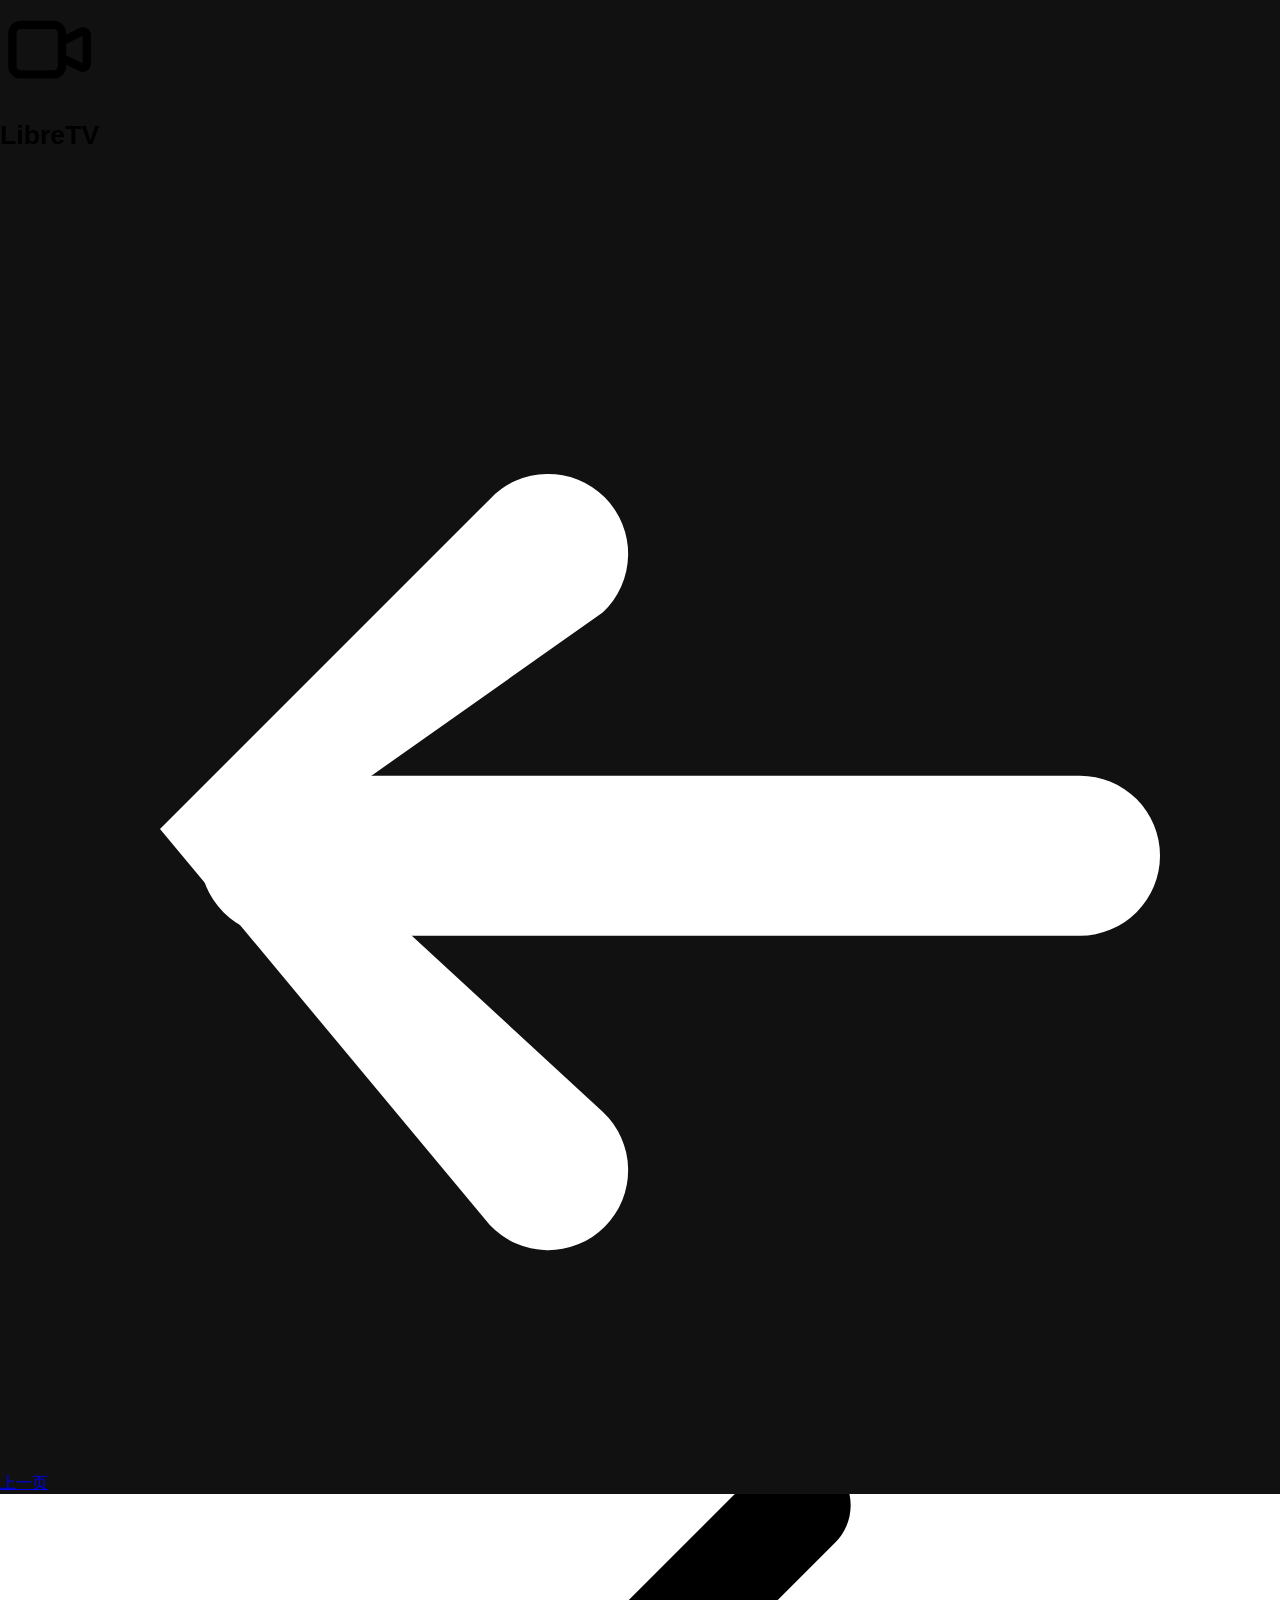
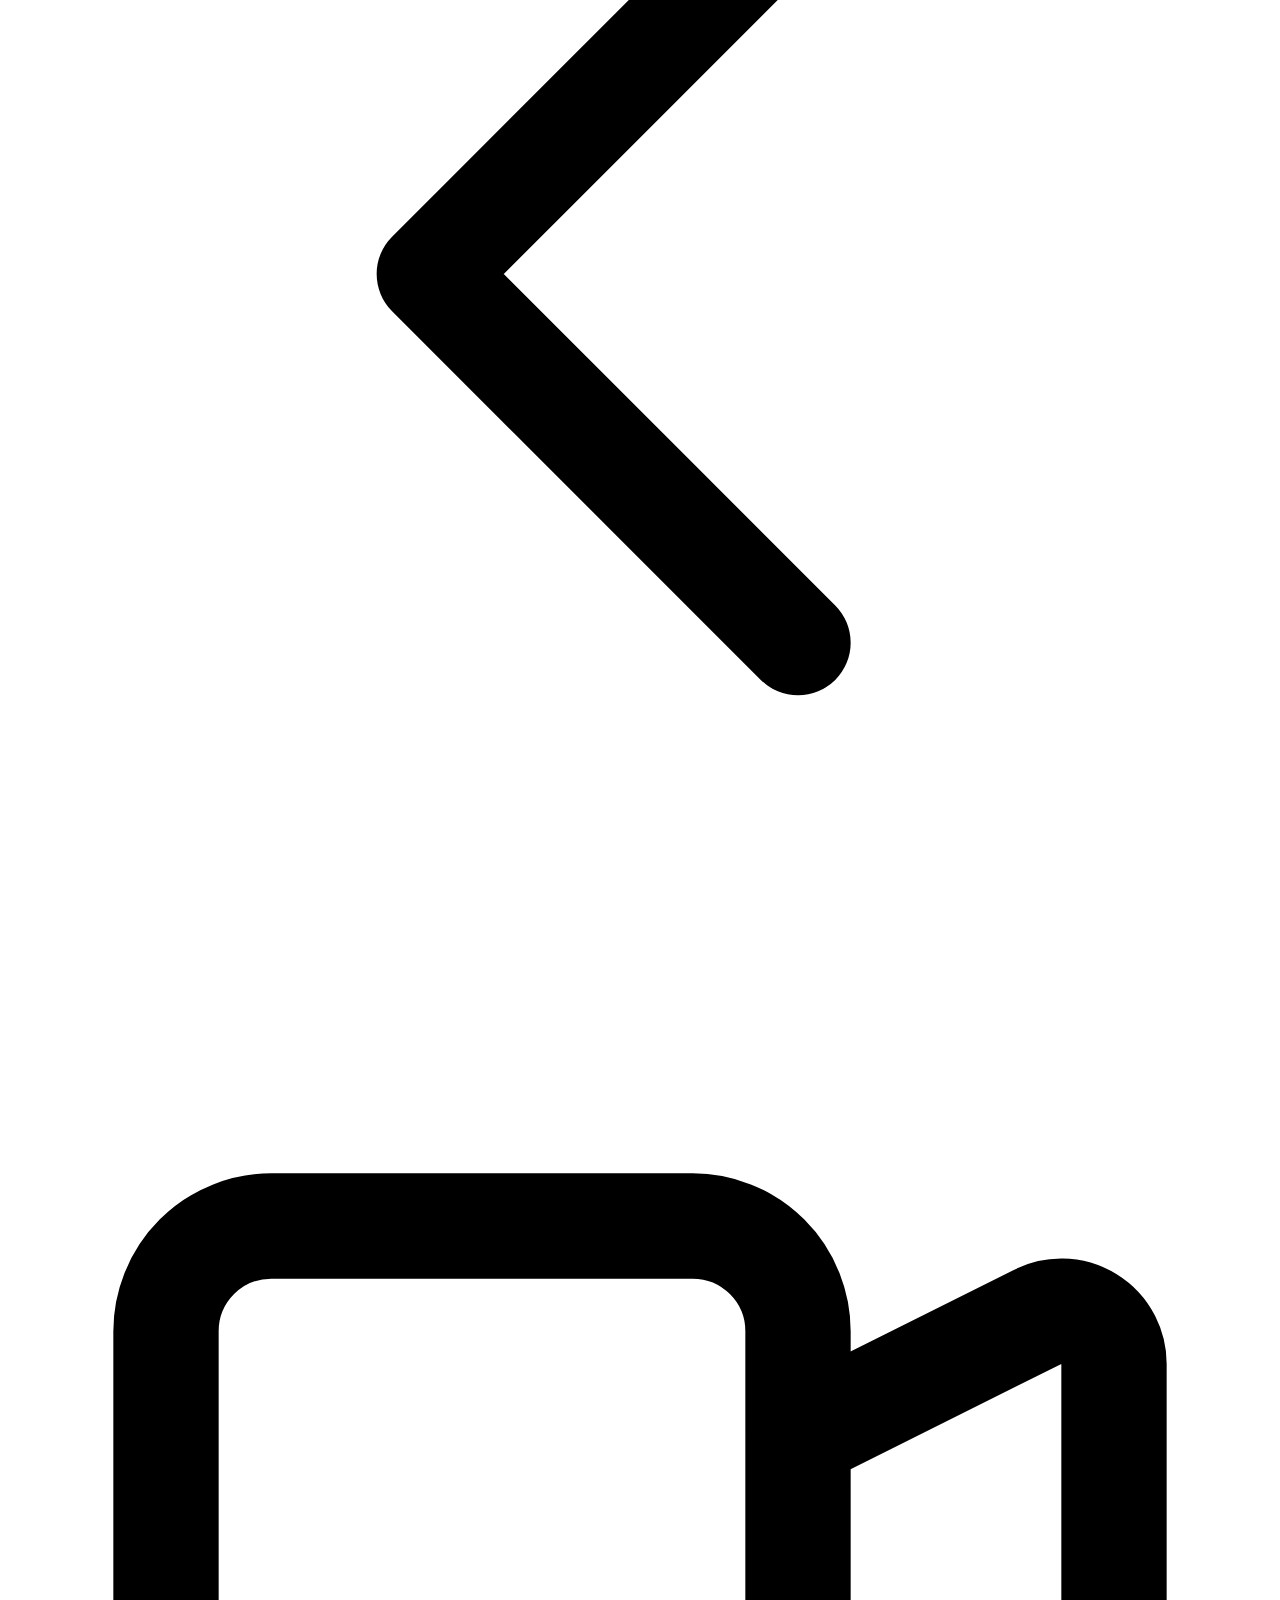
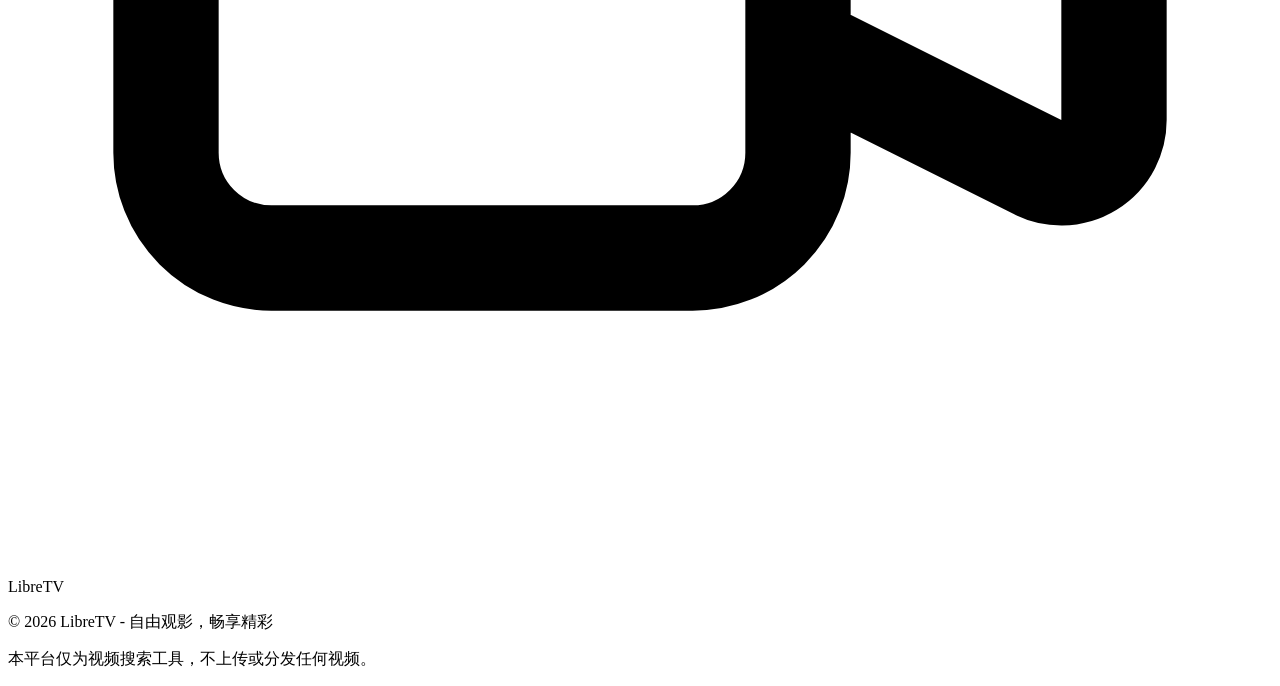
==== player.html @ 2f4b120f "chore(player): 更新版权年份并移除版本检查功能 - 注释掉 js/version-check.js 脚本引入 - 将版权年份从 2025 更新为 2026 - 简化免责声明文本内容 - " ====
<!DOCTYPE html>
<html lang="zh">
<head>
    <meta charset="UTF-8">
    <meta name="viewport" content="width=device-width, initial-scale=1.0">
    <meta name="referrer" content="same-origin">
    <title>LibreTV 播放器</title>

    <!-- Favicon -->
    <link rel="icon" href="image/logo.png">
    <link rel="apple-touch-icon" href="image/logo-black.png">
    <link rel="manifest" href="manifest.json">

    <script src="libs/tailwindcss.min.js"></script>
    <script src="js/wakelock.js"></script>
    <!-- <script src="js/version-check.js"></script> -->
    <link rel="stylesheet" href="css/styles.css">
    <link rel="stylesheet" href="css/player.css">
    
    <!-- Add optimized player loading styles -->
    <style>
      /* Critical header and navigation styles */
      .player-header {
        position: relative;
        z-index: 2147483647 !important;
        pointer-events: auto !important;
      }
      
      /* Critical loading styles to prevent FOUC */
      .player-placeholder {
        width: 100% !important;
        height: auto !important;
        aspect-ratio: 16/9 !important;
        background-color: #1f2937 !important;
        position: relative !important;
        display: block !important;
        border-radius: 8px !important;
        overflow: hidden !important;
      }
      
      .player-loading-container {
        width: 100% !important;
        height: 0 !important;
        padding-bottom: 56.25% !important;
        position: relative !important;
        background-color: #1f2937 !important;
        border-radius: 8px !important;
        overflow: hidden !important;
        display: block !important;
      }
      
      .player-loading-overlay {
        position: absolute !important;
        top: 0 !important;
        left: 0 !important;
        width: 100% !important;
        height: 100% !important;
        display: flex !important;
        flex-direction: column !important;
        align-items: center !important;
        justify-content: center !important;
        background-color: rgba(17, 24, 39, 0.7) !important;
      }
      
      .player-loading-spinner {
        width: 48px !important;
        height: 48px !important;
        border-radius: 50% !important;
        position: relative !important;
        margin-bottom: 16px !important;
      }
    
      /* Critical styles for loading text */
      .player-loading-text,
      .player-loading-overlay div:nth-child(2),
      div.player-loading-text {
        display: block !important;
        visibility: visible !important;
        opacity: 1 !important;
        color: #f9fafb !important;
        font-size: 16px !important;
        font-weight: 500 !important;
        margin-bottom: 8px !important;
        text-align: center !important;
        font-family: system-ui, -apple-system, sans-serif !important;
        line-height: 1.4 !important;
        text-shadow: 0 1px 2px rgba(0, 0, 0, 0.1) !important;
        pointer-events: none !important;
        z-index: 100 !important;
        background: transparent !important;
        max-width: 90% !important;
      }
      
      @keyframes player-spinner-rotate {
        to { transform: rotate(360deg); }
      }
      
      @keyframes spin {
        0% { transform: rotate(0deg); }
        100% { transform: rotate(360deg); }
      }
      
      /* ArtPlayer specific styles */
      .art-video-player, .art-video-player video {
        width: 100% !important;
        height: 100% !important;
        min-height: 150px !important;
        max-height: 100vh !important;
        background: #000 !important;
        object-fit: contain !important;
        /* position: relative !important; */
        display: block !important;
      }
    
      /* Fix for Chrome-specific issues */
      @media screen and (-webkit-min-device-pixel-ratio: 0) {
        .art-video-player video {
          transform: translateZ(0) !important;
          will-change: transform !important;
        }
    
        /* Force visibility of video element */
        .art-video-player.art-playing video {
          visibility: visible !important;
          opacity: 1 !important;
        }
      }

      .player-header-fixed {
        position: fixed !important;
        top: 0;
        left: 0;
        width: 100vw;
        z-index: 9000 !important;
        pointer-events: auto !important;
        background: #111;
      }
      #homeButton { pointer-events: auto !important; }
      body { padding-top: 72px; }
    </style>
    
    <!-- Loading indicator has been removed as requested -->
    <script>
      // Loading indicator initialization removed
    </script>
    <meta http-equiv="Cache-Control" content="no-store, must-revalidate">
    <meta http-equiv="Pragma" content="no-cache">
    <meta http-equiv="Expires" content="0">
</head>
<body>
    <header class="player-header-fixed p-4 flex items-center border-b border-[#333] gap-2">
        <div class="flex items-center min-w-0">
            <button id="homeButton" type="button" class="flex items-center min-w-0 cursor-pointer" style="background:none;border:none;padding:0;">
                <svg class="w-8 h-8 mr-2 text-[#00ccff] logo-icon" fill="none" stroke="currentColor" viewBox="0 0 24 24">
                    <path stroke-linecap="round" stroke-linejoin="round" stroke-width="2" d="M15 10l4.553-2.276A1 1 0 0121 8.618v6.764a1 1 0 01-1.447.894L15 14M5 18h8a2 2 0 002-2V8a2 2 0 00-2-2H5a2 2 0 00-2 2v8a2 2 0 002 2z"></path>
                </svg>
                <h1 class="text-xl font-bold gradient-text logo-text">LibreTV</h1>
            </button>
        </div>
        <h2 id="videoTitle" class="text-xl font-semibold flex-1 text-center overflow-x-auto whitespace-nowrap truncate custom-title-scroll"></h2>
        <a href="#" id="goBack" onclick="goBack(event)" class="px-4 py-2 bg-[#222] hover:bg-[#333] border border-[#333] rounded-lg transition-colors flex items-center min-w-0 home-btn">
            <svg class="w-5 h-5 mr-1" viewBox="0 0 24 24" fill="#ffffff" xmlns="http://www.w3.org/2000/svg">
                <path d="M5.25 11h15a1.5 1.5 0 1 1 0 3H5.25a1.5 1.5 0 0 1 0-3z"/>
                <path d="M5.55 12 11.3 17.3a1.5 1.5 0 1 1-2.12 2.12L3 12l6.18-6.18a1.5 1.5 0 1 1 2.12 2.12L5.55 12z"/>
            </svg>
            <span class="home-btn-text">上一页</span>
        </a>
    </header>

    <!-- 密码验证弹窗 -->
    <div id="passwordModal" class="fixed inset-0 bg-black/95 hidden items-center justify-center z-[65] transition-opacity duration-300">
        <div class="bg-[#111] p-8 rounded-lg w-11/12 max-w-md border border-[#333] max-h-[90vh] flex flex-col">
            <div class="flex justify-between items-center mb-6 flex-none">
                <h2 class="text-2xl font-bold gradient-text">访问验证</h2>
            </div>
            <div class="mb-6">
                <p class="text-gray-300 mb-4">请输入密码继续访问</p>
                <form id="passwordForm" onsubmit="handlePasswordSubmit(); return false;">
                    <input type="text" name="username" id="username" autocomplete="username" style="display:none" tabindex="-1" aria-hidden="true">
                    <input type="password" id="passwordInput" class="w-full bg-[#111] border border-[#333] text-white px-4 py-3 rounded-lg focus:outline-none focus:border-white transition-colors" placeholder="密码..." autocomplete="new-password">
                    <button id="passwordSubmitBtn" type="submit" class="mt-4 w-full bg-blue-600 hover:bg-blue-700 text-white px-4 py-2 rounded">提交</button>
                </form>
                <p id="passwordError" class="text-red-500 mt-2 hidden">密码错误，请重试</p>
            </div>
        </div>
    </div>

    <main class="container mx-auto px-4 py-4">
        <!-- 视频播放区 -->
        <div id="playerContainer" class="player-container">
            <div class="relative">
                <div id="player" class="player-placeholder" style="width: 100%; height: auto; aspect-ratio: 16/9; background-color: #1f2937; position: relative; display: block;">
                    <!-- Initial loading state before JavaScript loads -->
                    <div style="position: absolute; top: 50%; left: 50%; transform: translate(-50%, -50%); text-align: center; color: white;">
                        <div style="width: 48px; height: 48px; border: 4px solid rgba(255, 255, 255, 0.1); border-radius: 50%; border-top-color: #f97316; margin: 0 auto 16px; animation: spin 1s linear infinite;"></div>
                        <div style="font-size: 16px; font-weight: 500;" id="loading-title">正在加载视频...</div>
                    </div>
                </div>
                <div class="loading-container" id="loading" style="display: none;">
                    <div class="loading-spinner"></div>
                    <div>正在加载视频...</div>
                </div>
                <div class="error-container" id="error">
                    <div class="error-icon">⚠️</div>
                    <div id="error-message">视频加载失败</div>
                    <div style="margin-top: 10px; font-size: 14px; color: #aaa;">请尝试其他视频源或稍后重试</div>
                </div>
            </div>
        </div>

        <!-- 集数导航 -->
        <div class="player-container">
            <div class="flex justify-between items-center my-4">
                <button onclick="playPreviousEpisode()" id="prevButton" class="px-4 py-2 bg-[#222] hover:bg-[#333] border border-[#333] rounded-lg transition-colors">
                    <svg class="w-5 h-5 inline-block" fill="none" stroke="currentColor" viewBox="0 0 24 24">
                        <path stroke-linecap="round" stroke-linejoin="round" stroke-width="2" d="M15 19l-7-7 7-7"></path>
                    </svg>
                    上一集
                </button>
                <span class="text-gray-400" id="episodeInfo">加载中...</span>
                <button onclick="playNextEpisode()" id="nextButton" class="px-4 py-2 bg-[#222] hover:bg-[#333] border border-[#333] rounded-lg transition-colors">
                    下一集
                    <svg class="w-5 h-5 inline-block" fill="none" stroke="currentColor" viewBox="0 0 24 24">
                        <path stroke-linecap="round" stroke-linejoin="round" stroke-width="2" d="M9 5l7 7-7 7"></path>
                    </svg>
                </button>
            </div>
        </div>

        <!-- 添加自动播放开关和排序按钮 -->
        <div class="player-container mb-2">
            <div class="flex flex-wrap justify-end items-center gap-2">
                <!-- 自动连播开关 - 分组到左边 -->
                <div class="flex items-center gap-1 flex-shrink-0 mr-auto">
                    <span class="text-gray-400 text-sm whitespace-nowrap">自动连播</span>
                    <label class="switch">
                        <input type="checkbox" id="autoplayToggle">
                        <span class="slider"></span>
                    </label>
                </div>
                
                <!-- 把各种功能按钮放在右侧 - 在小屏幕上各自占一行 -->
                <div class="flex flex-wrap justify-end gap-2">
                    <!-- 倒序排列按钮 -->
                    <button onclick="toggleEpisodeOrder()" class="px-3 py-1 bg-[#222] hover:bg-[#333] border border-[#333] rounded-lg transition-colors flex items-center space-x-1 flex-shrink-0">
                        <svg xmlns="http://www.w3.org/2000/svg" class="h-4 w-4" id="orderIcon" viewBox="0 0 20 20" fill="currentColor">
                            <path fill-rule="evenodd" d="M10 18a8 8 0 100-16 8 8 0 000 16zm1-11a1 1 0 10-2 0v3.586L7.707 9.293a1 1 0 00-1.414 1.414l3 3a1 1 0 001.414 0l3-3a1 1 0 00-1.414-1.414L11 10.586V7z" clip-rule="evenodd" />
                        </svg>
                        <span id="orderText">倒序排列</span>
                    </button>
                    
                    <!-- 复制链接按钮 -->
                    <button title="复制播放链接" onclick="copyLinks()" class="px-2 py-1 bg-[#222] hover:bg-[#333] border border-[#333] text-white rounded-lg transition">
                        <svg xmlns="http://www.w3.org/2000/svg" class="h-4 w-4" fill="none" viewBox="0 0 24 24" stroke="currentColor">
                            <path stroke-linecap="round" stroke-linejoin="round" stroke-width="2" d="M8 5H6a2 2 0 00-2 2v12a2 2 0 002 2h10a2 2 0 002-2v-1M8 5a2 2 0 012-2h2a2 2 0 002-2M8 5a2 2 0 012-2h2a2 2 0 012 2m0 0h2a2 2 0 012 2v3m2 4H10m0 0l3-3m-3 3l3 3" />
                        </svg>
                    </button>
                    
                    <!-- 锁定控制按钮 - 始终显示在最右侧 -->
                    <button id="lockToggle" onclick="toggleControlsLock()" title="锁定控制" 
                            class="px-2 py-1 bg-[#222] hover:bg-[#333] border border-[#333] text-white rounded-lg transition flex-shrink-0">
                        <svg id="lockIcon" class="w-4 h-4" fill="none" stroke="currentColor" viewBox="0 0 24 24">
                            <!-- 默认状态：未锁图标 -->
                            <path stroke-linecap="round" stroke-linejoin="round" stroke-width="2"
                                d="M15 11V7a3 3 0 00-6 0v4m-3 4h12v6H6v-6z" />
                        </svg>
                    </button>
                </div>
            </div>
        </div>

        <!-- 集数网格 -->
        <div class="player-container">
            <div class="episode-grid" id="episodesGrid">
                <div class="grid grid-cols-2 sm:grid-cols-4 md:grid-cols-6 lg:grid-cols-8 gap-2" id="episodesList">
                    <!-- 集数将在这里动态加载 -->
                    <div class="col-span-full text-center text-gray-400 py-8">加载中...</div>
                </div>
            </div>
        </div>
    </main>

    <!-- 添加快捷键提示元素 -->
    <div class="shortcut-hint" id="shortcutHint">
        <svg class="w-6 h-6" fill="none" stroke="currentColor" viewBox="0 0 24 24" id="shortcutIcon">
            <path stroke-linecap="round" stroke-linejoin="round" stroke-width="2" d="M15 19l-7-7 7-7"></path>
        </svg>
        <span id="shortcutText"></span>
    </div>

    <!-- 页脚区域 -->
    <footer class="footer mt-2 py-6 border-t border-[#333] bg-[#0a0a0a]">
        <div class="container mx-auto px-4">
            <div class="flex flex-col md:flex-row justify-between items-center">
                <div class="mb-4 md:mb-0">
                    <div class="flex items-center justify-center md:justify-start">
                        <svg class="w-6 h-6 mr-2" fill="none" stroke="currentColor" viewBox="0 0 24 24">
                            <path stroke-linecap="round" stroke-linejoin="round" stroke-width="2" d="M15 10l4.553-2.276A1 1 0 0121 8.618v6.764a1 1 0 01-1.447.894L15 14M5 18h8a2 2 0 002-2V8a2 2 0 00-2-2H5a2 2 0 00-2 2v8a2 2 0 002 2z"></path>
                        </svg>
                        <span class="gradient-text font-bold">LibreTV</span>
                    </div>
                    <p class="text-gray-500 text-sm mt-2 text-center md:text-left">© 2026 LibreTV - 自由观影，畅享精彩</p>
                </div>
                
                <div class="text-center md:text-right">
                    <p class="text-gray-500 text-sm max-w-md">
                        本平台仅为视频搜索工具，不上传或分发任何视频。
                    </p>
                    <div class="mt-2 flex justify-center md:justify-end space-x-4">
                        <!-- <a href="about.html" class="text-gray-400 hover:text-white text-sm transition-colors">关于我们</a> -->
                        <!-- <a href="privacy.html" class="text-gray-400 hover:text-white text-sm transition-colors">隐私政策</a> -->
                        <!-- <a href="https://www.msf.hk/zh-hant/donate/general?type=one-off" target="_blank" rel="noopener" class="text-blue-400 hover:text-blue-300 text-sm transition-colors">捐赠</a> -->
                    </div>
                </div>
            </div>
        </div>
    </footer>

    <!-- 引入纯 JS sha256（HTTP 下依然可用） -->
    <script src="libs/sha256.min.js"></script>
    <script>
        // 保存原始 js‑sha256 实现，避免被 password.js 覆盖
        window._jsSha256 = window.sha256;
    </script>
    
    <script src="libs/hls.min.js" crossorigin="anonymous"></script>
    <script src="libs/artplayer.min.js" crossorigin="anonymous"></script>

    <script src="js/config.js"></script>
    <script src="js/password.js"></script>
    <script src="js/ui.js"></script>
    <script src="js/player.js"></script>

    <script>
        // 创建全局环境变量对象
        window.__ENV__ = window.__ENV__ || {};
        
        // 注入服务器端环境变量 (将由服务器端替换)
        // PASSWORD 变量将在这里被服务器端注入
        window.__ENV__.PASSWORD = "{{PASSWORD}}";

        // 修复 home 跳转
        document.addEventListener('DOMContentLoaded', function() {
            // 使用事件委托处理首页按钮点击
            document.body.addEventListener('click', function(event) {
                const homeButton = event.target.closest('#homeButton');
                if (homeButton) {
                    event.preventDefault();
                    event.stopPropagation();

                    // 如果是在iframe中打开的，尝试关闭iframe
                    if (window.self !== window.top) {
                        try {
                            // 尝试调用父窗口的关闭播放器函数
                            window.parent.closeVideoPlayer && window.parent.closeVideoPlayer(true);
                            return;
                        } catch (e) {
                            console.error('调用父窗口closeVideoPlayer失败:', e);
                        }
                    }

                    // 多重兜底跳转
                    try {
                            window.location.href = '/';
                    } catch (e) {
                        try {
                            window.location.replace('/');
                        } catch (e2) {
                            window.location.assign('/');
                    }
                    }
                    return false;
                }
            });
        });
    </script>
</body>
</html>
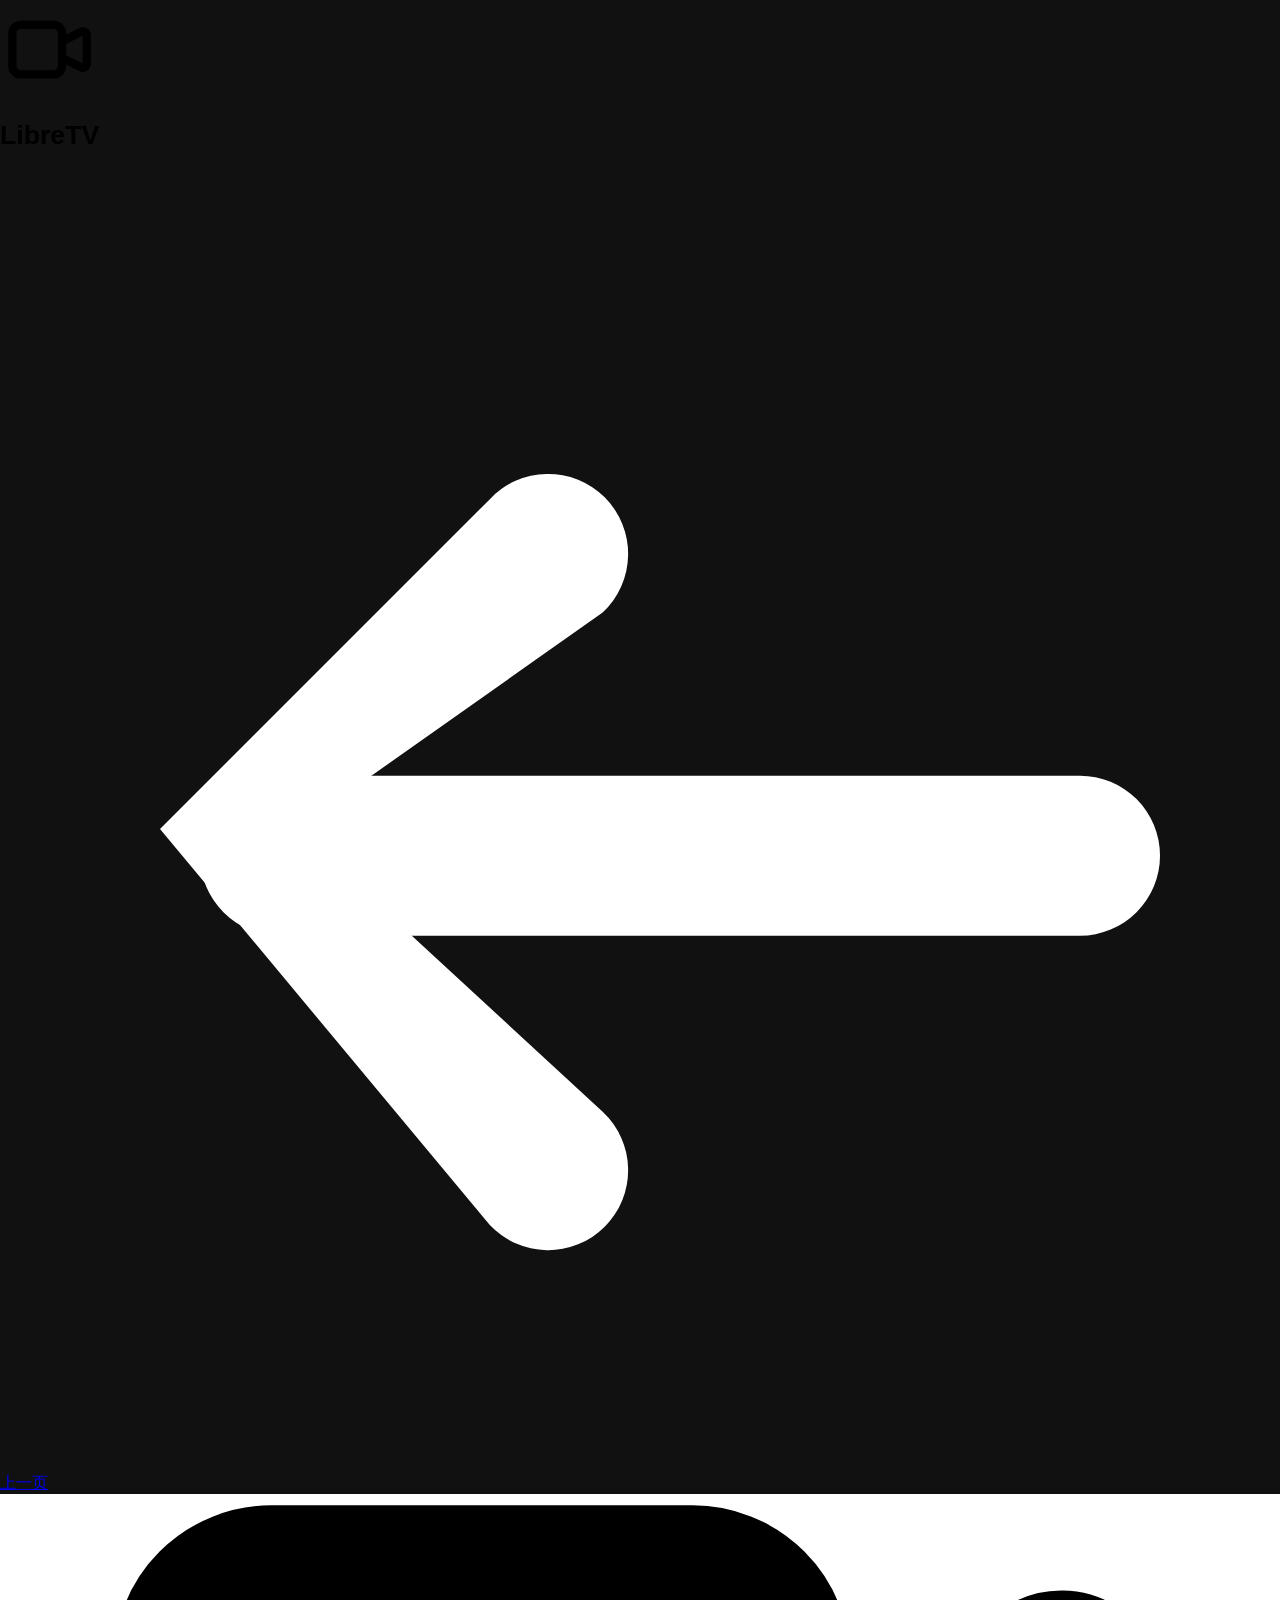
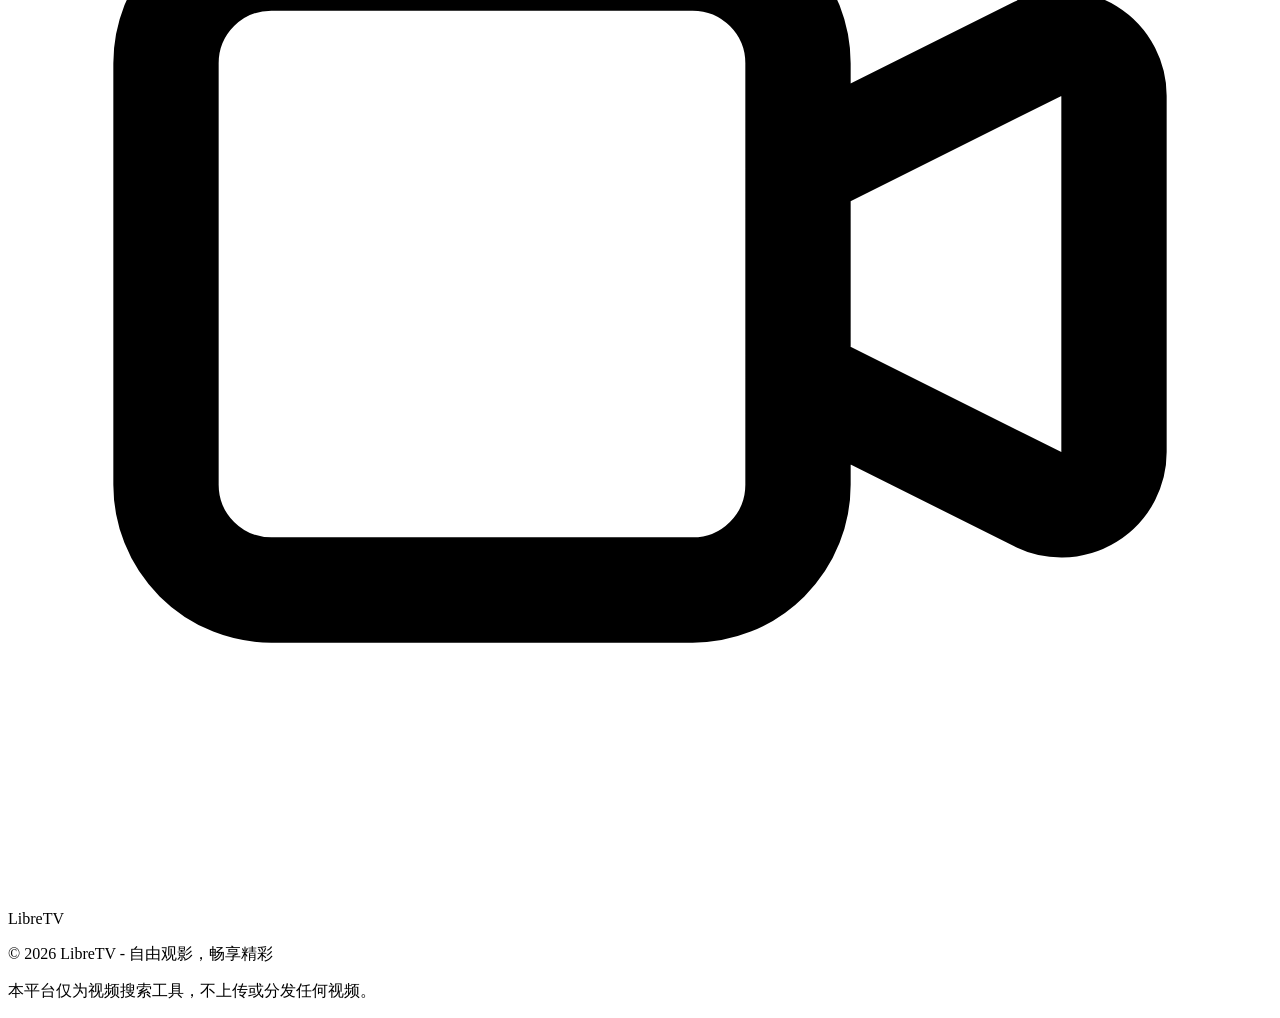
==== commit d3f97d41: "refactor(proxy): 优化 M3U8 代理处理逻辑 - 移除主播放列表带宽选择逻辑，保留全部清晰度档位 - 将 M3U8 子播放列表 URI 重写为 /proxy 路径供前端 ABR 切换" ====
--- a/player.html
+++ b/player.html
@@ -255,16 +255,6 @@
                             <path stroke-linecap="round" stroke-linejoin="round" stroke-width="2" d="M8 5H6a2 2 0 00-2 2v12a2 2 0 002 2h10a2 2 0 002-2v-1M8 5a2 2 0 012-2h2a2 2 0 002-2M8 5a2 2 0 012-2h2a2 2 0 012 2m0 0h2a2 2 0 012 2v3m2 4H10m0 0l3-3m-3 3l3 3" />
                         </svg>
                     </button>
-                    
-                    <!-- 锁定控制按钮 - 始终显示在最右侧 -->
-                    <button id="lockToggle" onclick="toggleControlsLock()" title="锁定控制" 
-                            class="px-2 py-1 bg-[#222] hover:bg-[#333] border border-[#333] text-white rounded-lg transition flex-shrink-0">
-                        <svg id="lockIcon" class="w-4 h-4" fill="none" stroke="currentColor" viewBox="0 0 24 24">
-                            <!-- 默认状态：未锁图标 -->
-                            <path stroke-linecap="round" stroke-linejoin="round" stroke-width="2"
-                                d="M15 11V7a3 3 0 00-6 0v4m-3 4h12v6H6v-6z" />
-                        </svg>
-                    </button>
                 </div>
             </div>
         </div>
@@ -279,14 +269,6 @@
             </div>
         </div>
     </main>
-
-    <!-- 添加快捷键提示元素 -->
-    <div class="shortcut-hint" id="shortcutHint">
-        <svg class="w-6 h-6" fill="none" stroke="currentColor" viewBox="0 0 24 24" id="shortcutIcon">
-            <path stroke-linecap="round" stroke-linejoin="round" stroke-width="2" d="M15 19l-7-7 7-7"></path>
-        </svg>
-        <span id="shortcutText"></span>
-    </div>
 
     <!-- 页脚区域 -->
     <footer class="footer mt-2 py-6 border-t border-[#333] bg-[#0a0a0a]">
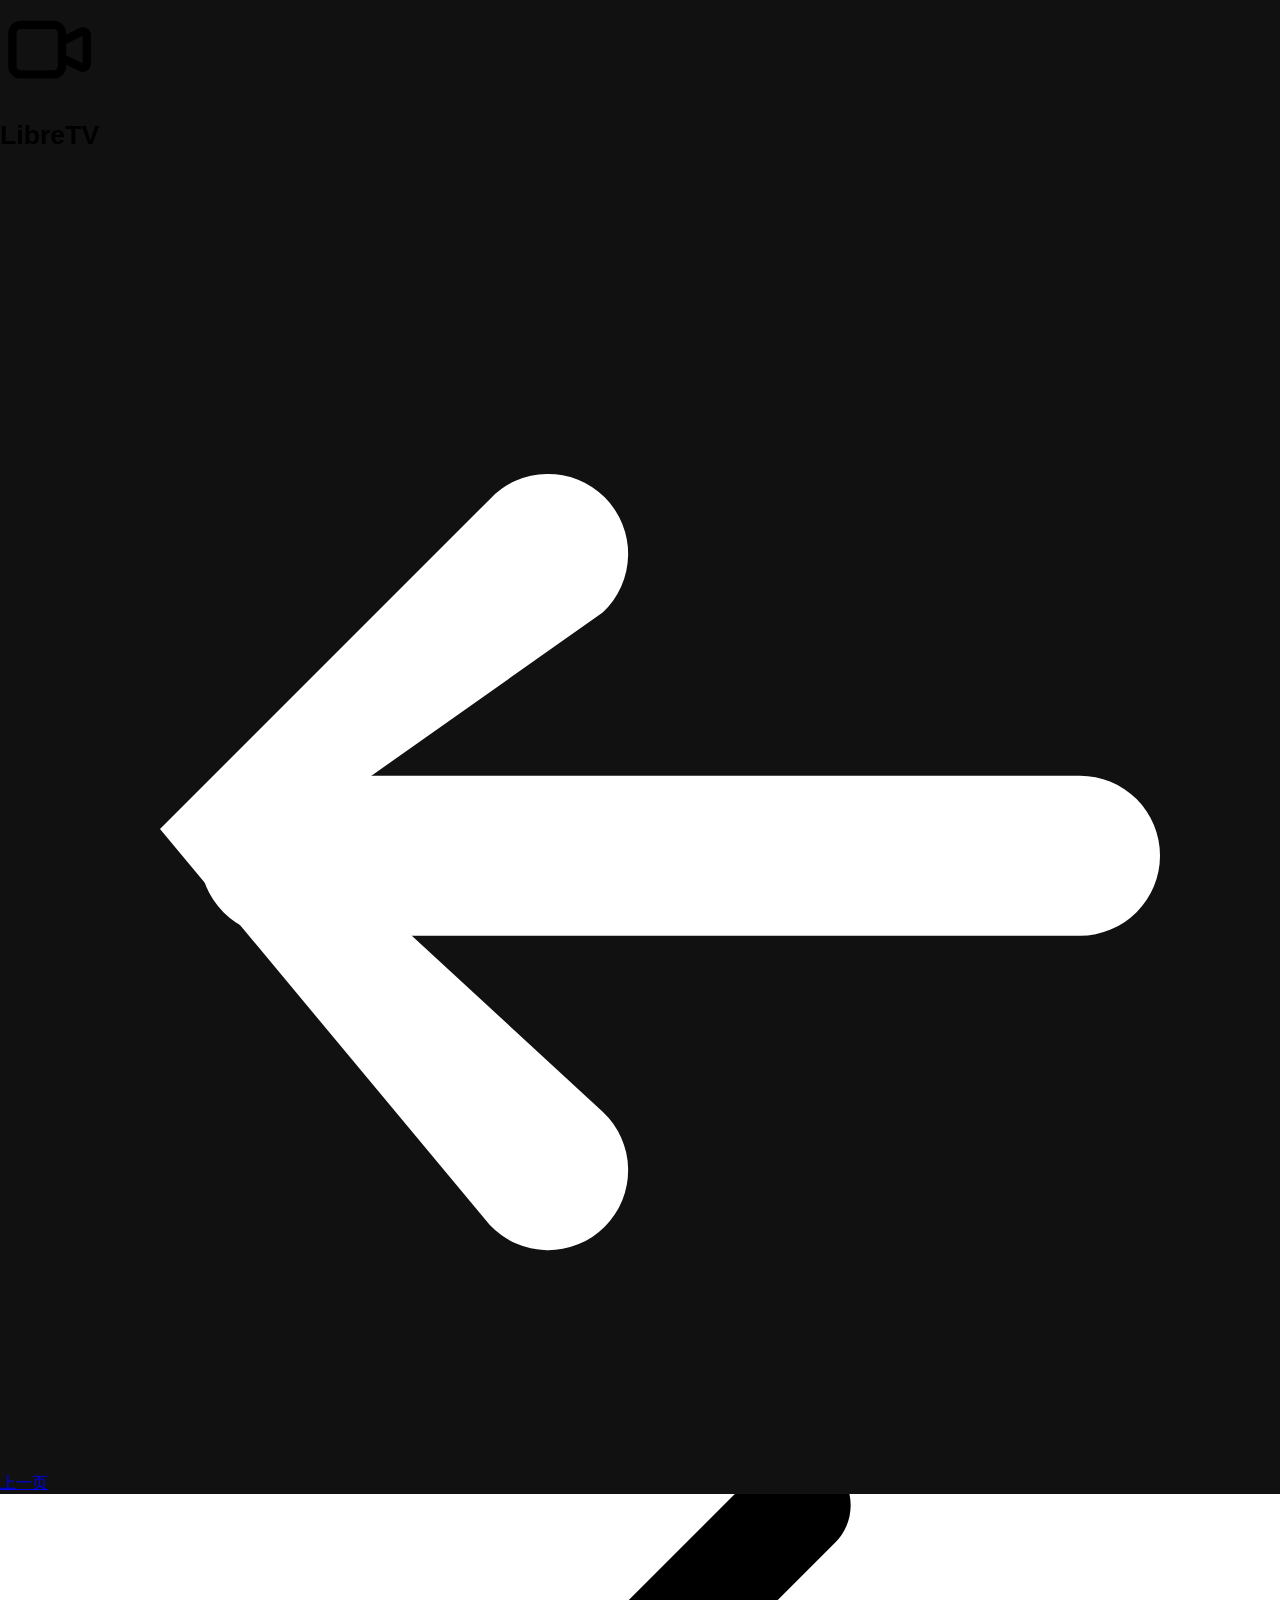
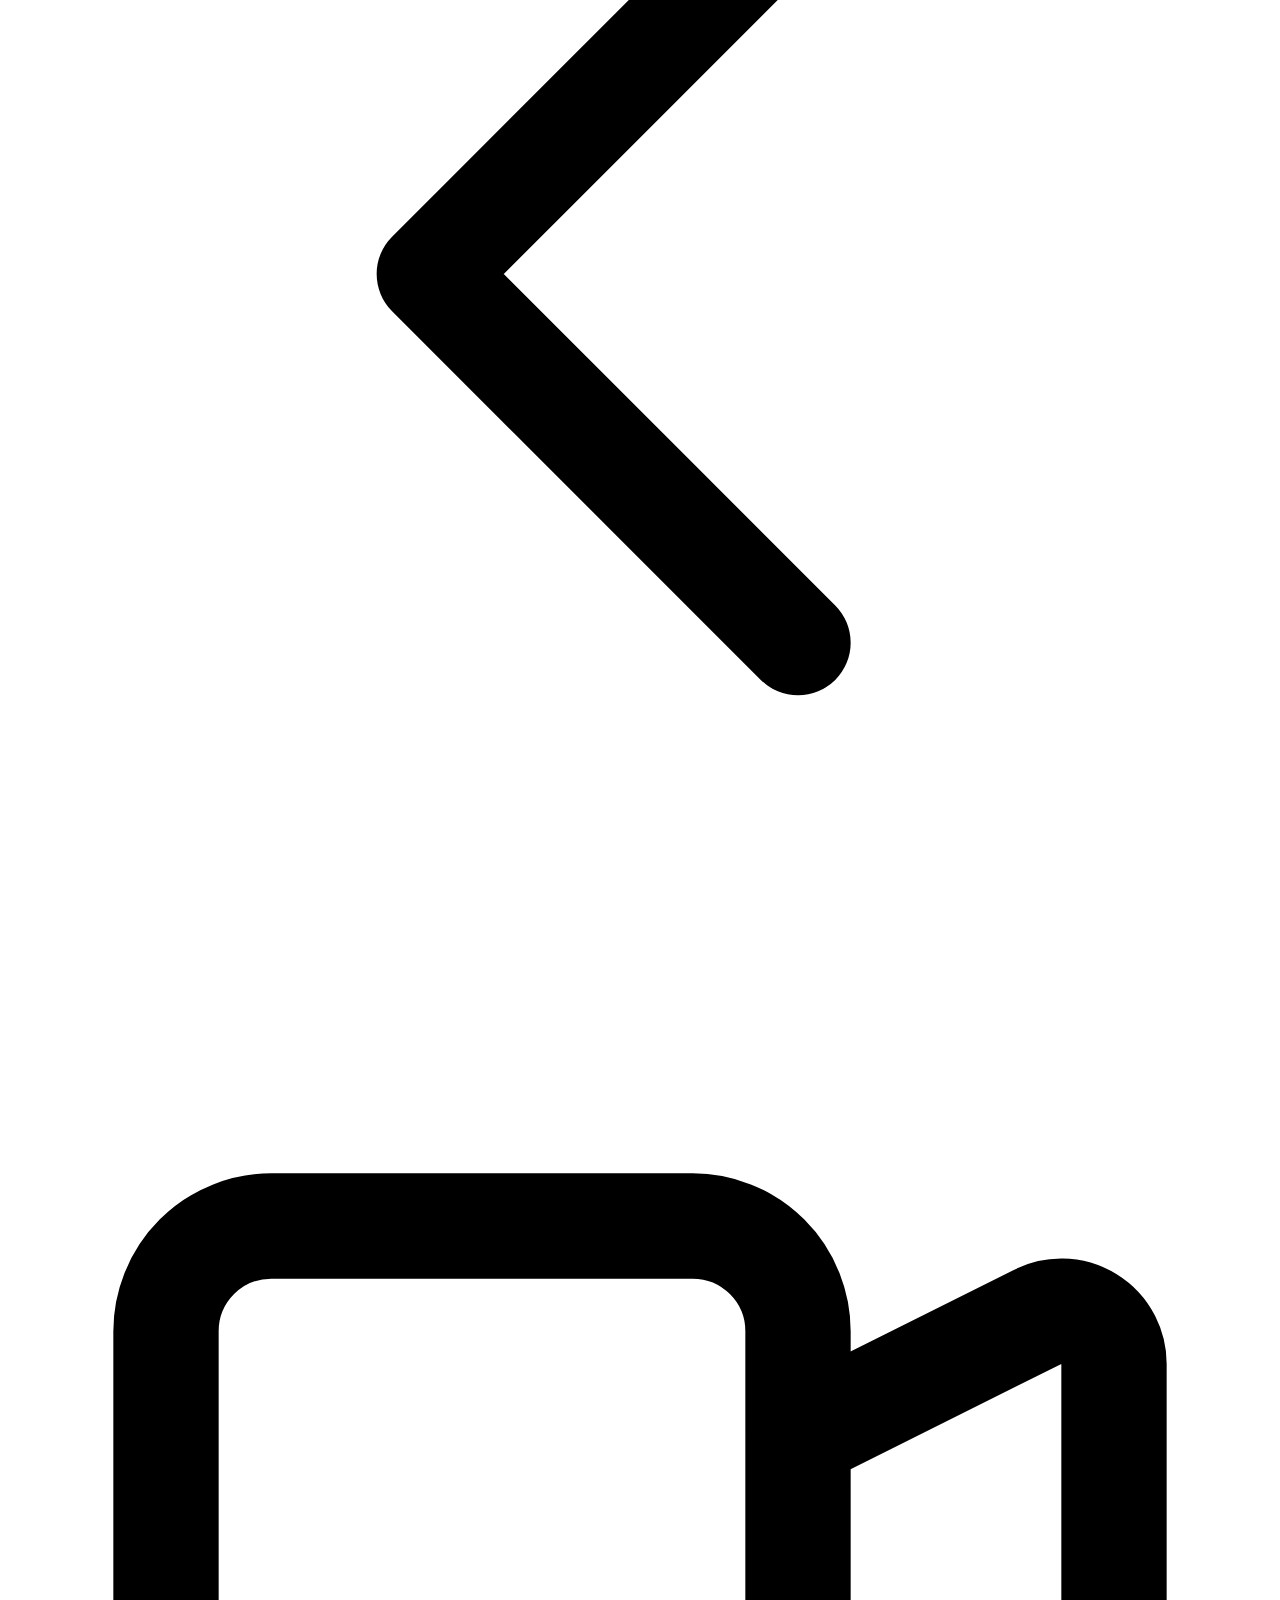
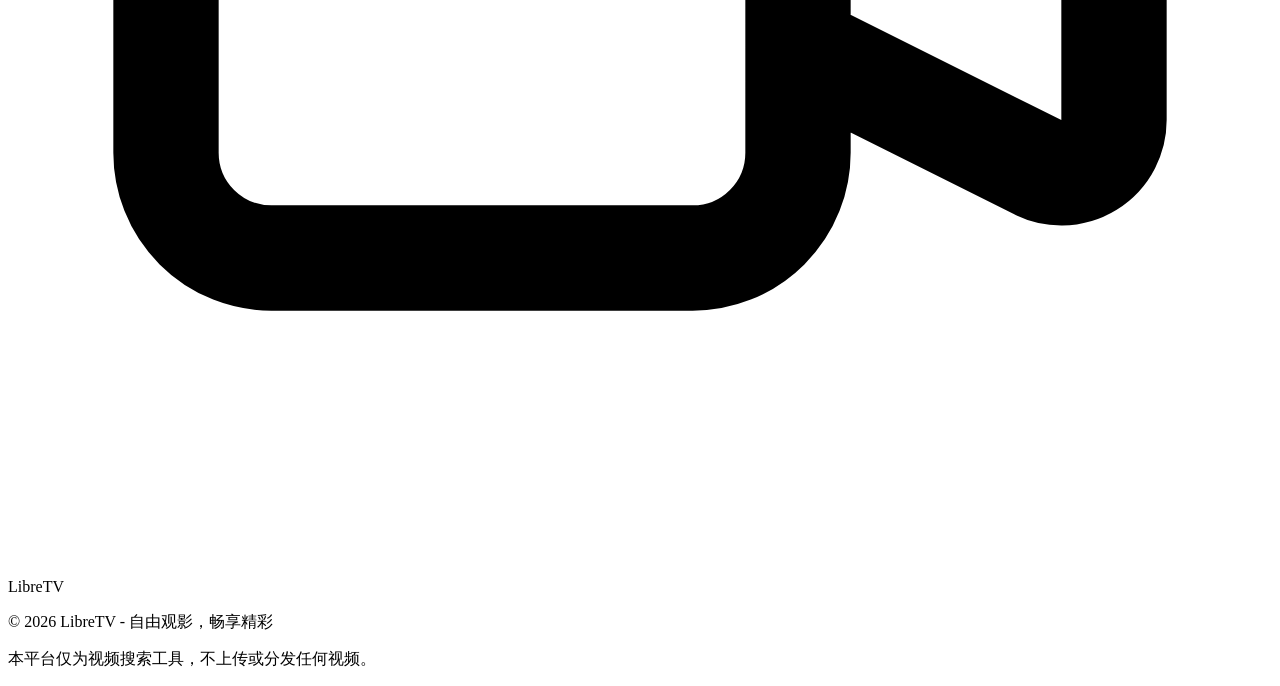
==== commit ff390f01: "feat(player): 添加键盘快捷键和触摸手势支持 - 实现键盘快捷键功能（空格播放/暂停，方向键快退快进，F全屏，Alt+方向键切集） - 添加快捷键提示界面显示操作反馈 - 实现移动端触摸手" ====
--- a/player.html
+++ b/player.html
@@ -270,6 +270,14 @@
         </div>
     </main>
 
+    <!-- 添加快捷键提示元素 -->
+    <div class="shortcut-hint" id="shortcutHint">
+        <svg class="w-6 h-6" fill="none" stroke="currentColor" viewBox="0 0 24 24" id="shortcutIcon">
+            <path stroke-linecap="round" stroke-linejoin="round" stroke-width="2" d="M15 19l-7-7 7-7"></path>
+        </svg>
+        <span id="shortcutText"></span>
+    </div>
+
     <!-- 页脚区域 -->
     <footer class="footer mt-2 py-6 border-t border-[#333] bg-[#0a0a0a]">
         <div class="container mx-auto px-4">
